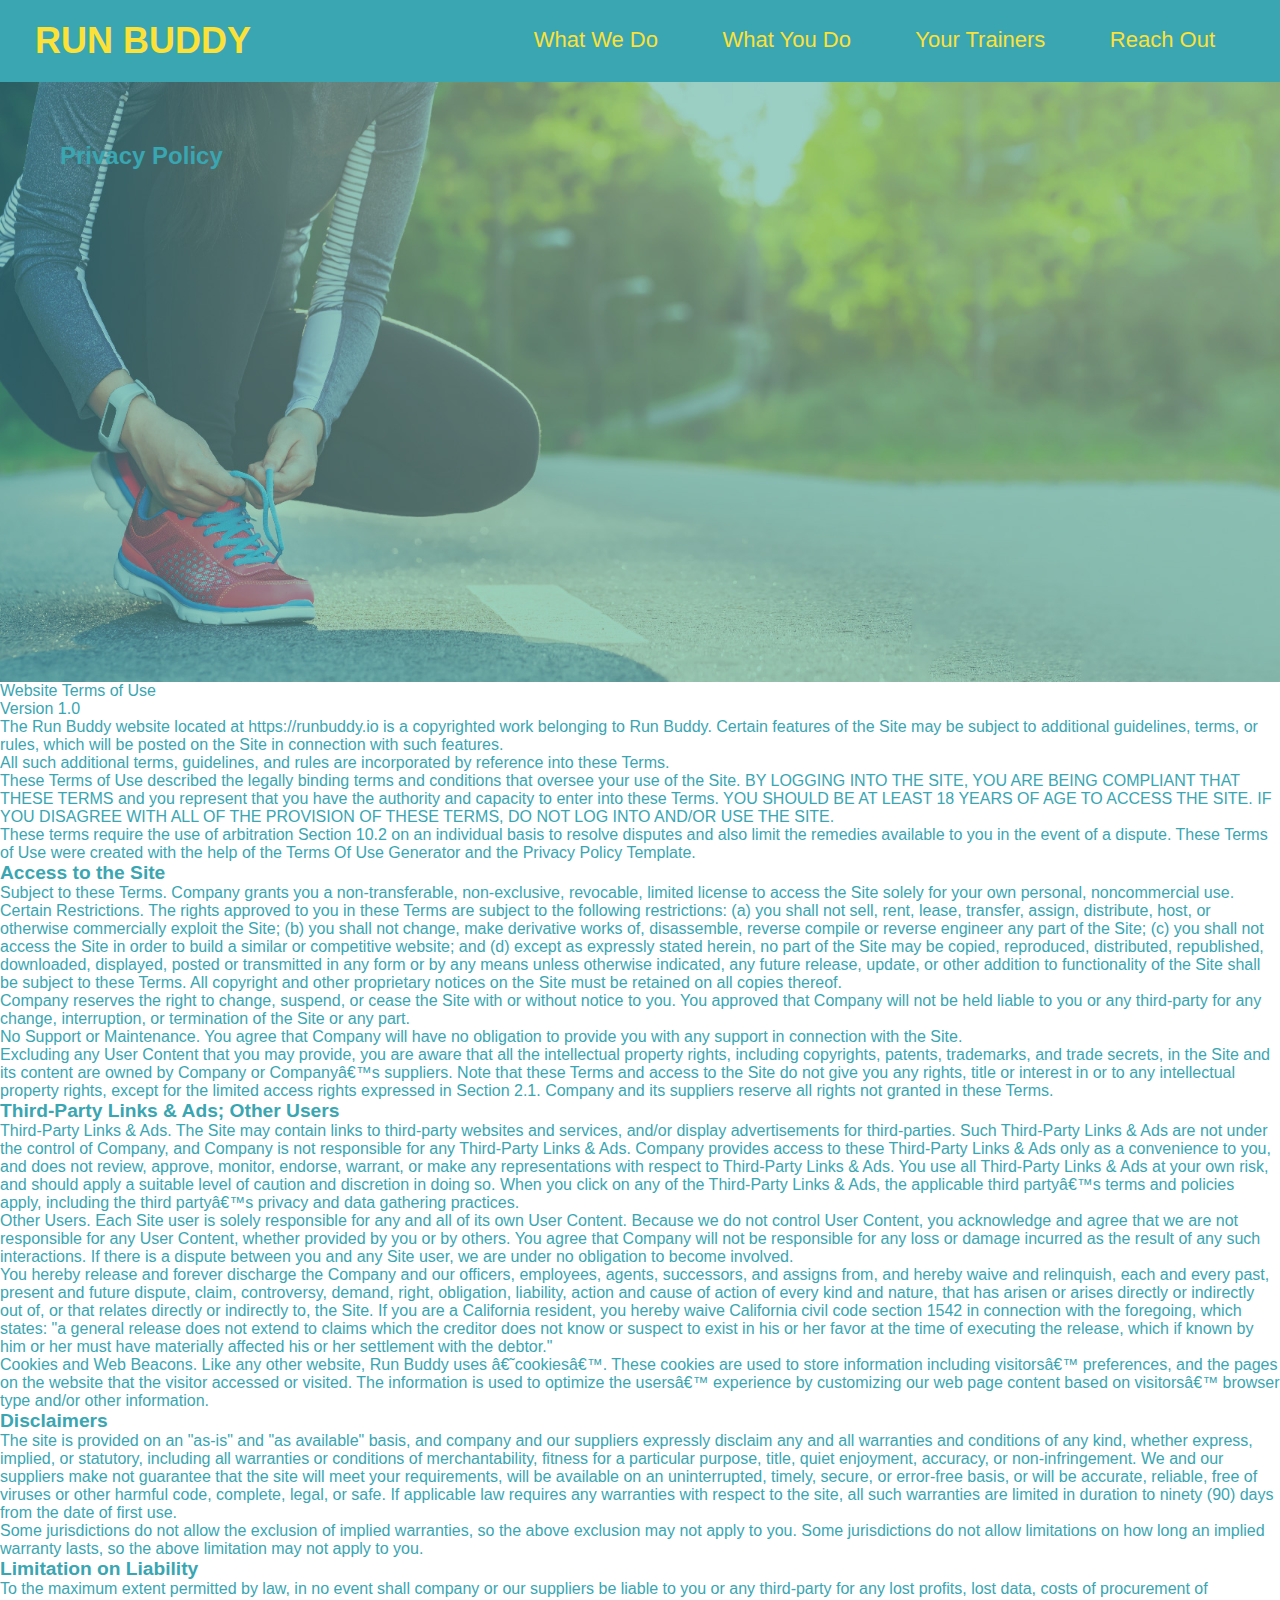
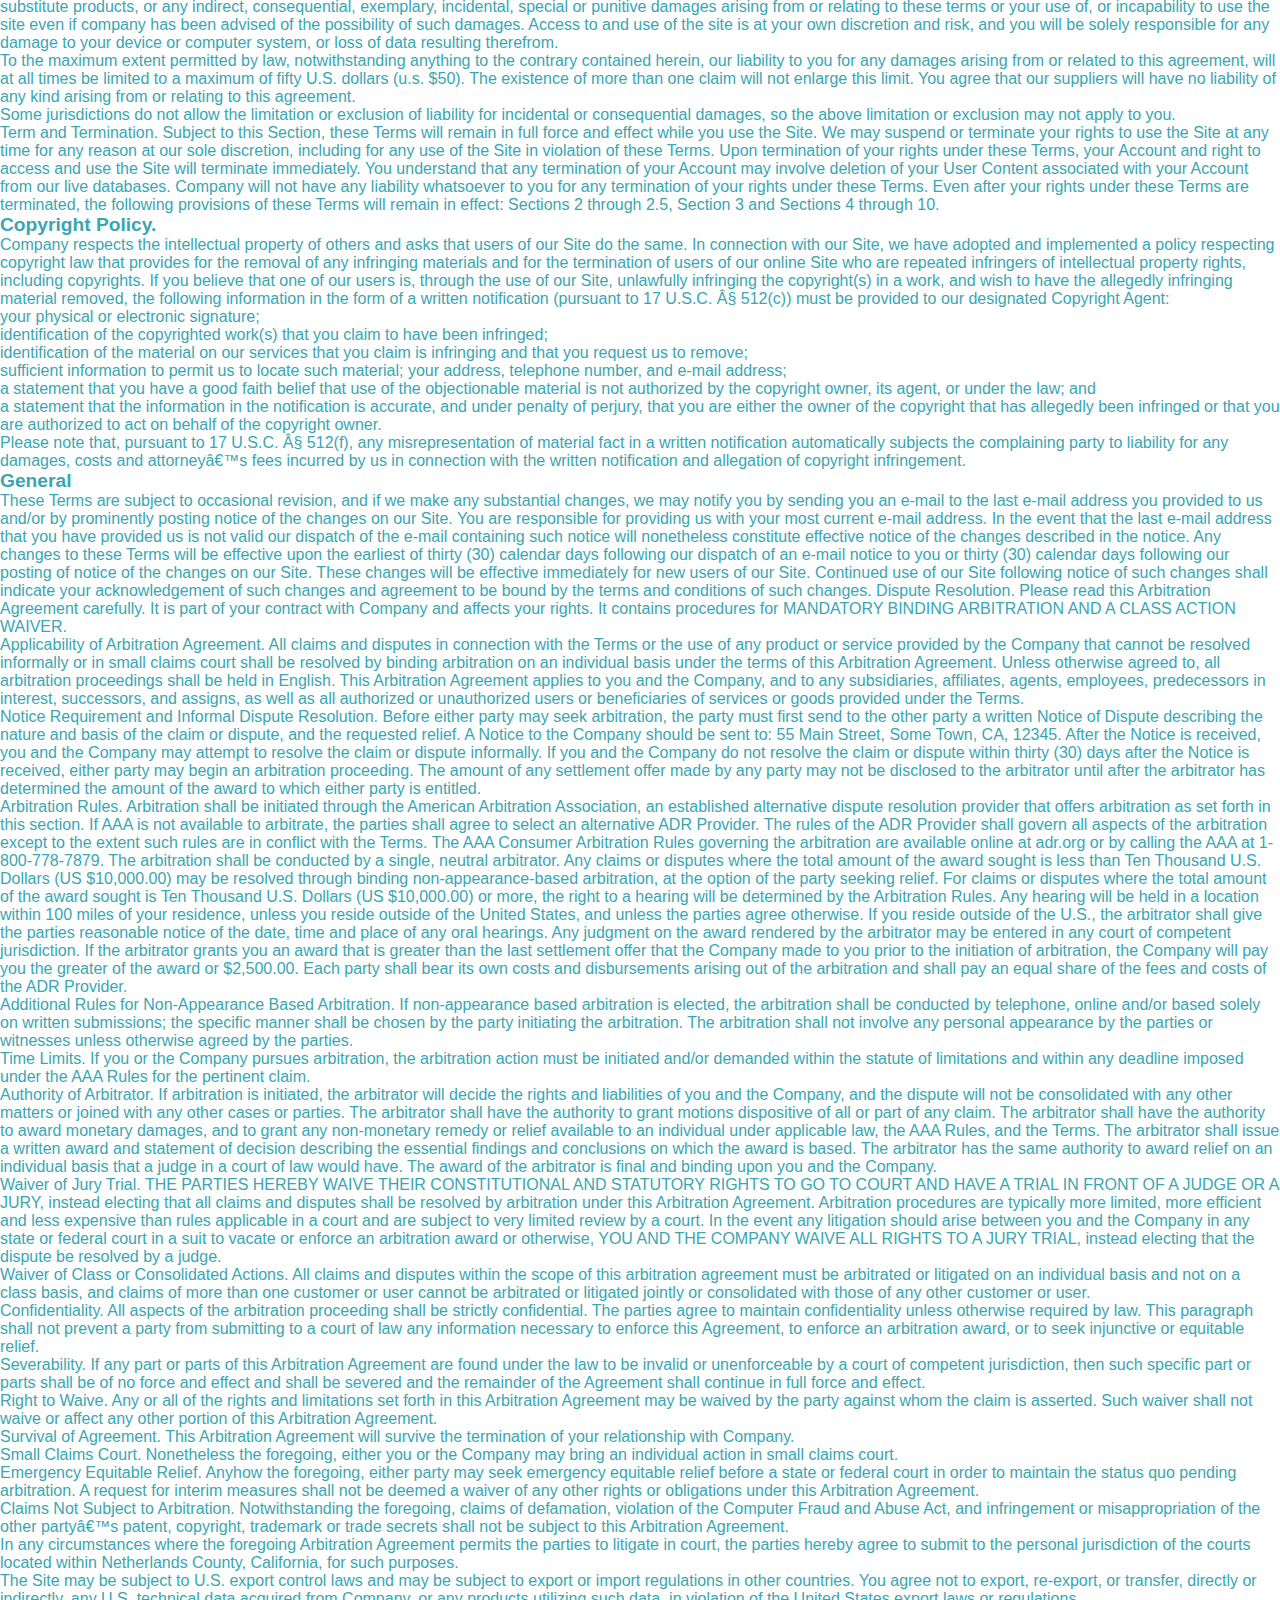
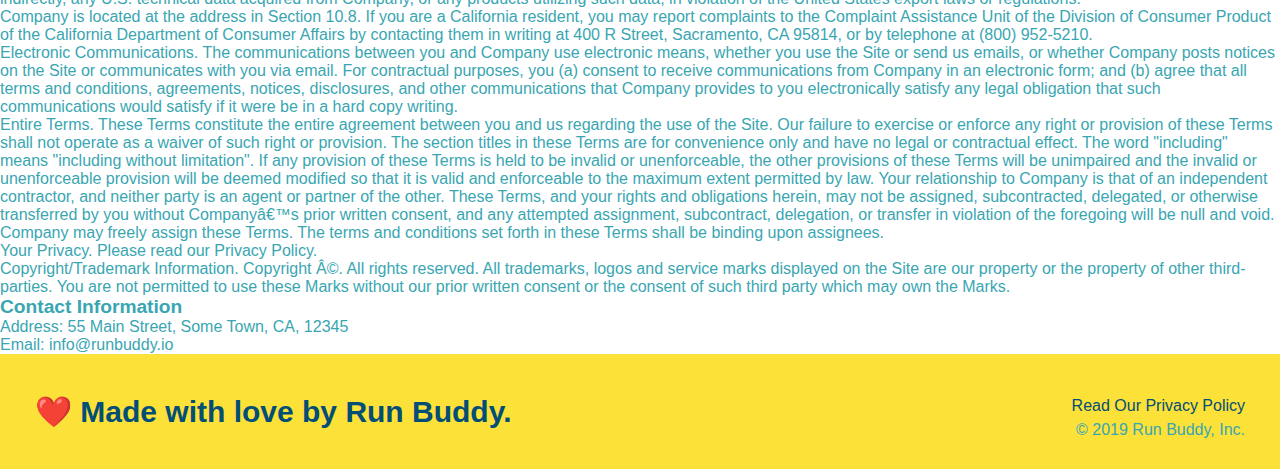
==== privacy-policy.html @ b3c8b3ba "created Privacy Policy page and added secondary styles css" ====
<!DOCTYPE html>
<html lang="en">
    <head>
        <meta charset="UTF-8" />
        <link rel="stylesheet" href="./assets/css/style.css" />
        <title>Privacy Policy - Run Buddy</title>
    </head>

    <body>
        <header>
            <h1>
                <a href="/">RUN BUDDY</a>
            </h1>

            <nav>
                <!-- Unordered list element -->
                <ul>
                    <!-- List item element -->
                    <li>
                        <!-- Anchor element -->
                        <a href="./index.html#what-we-do">What We Do</a>
                    </li>

                    <li>
                        <a href="./index.html#what-you-do">What You Do</a>
                    </li>

                    <li>
                        <a href="./index.html#your-trainers">Your Trainers</a>
                    </li>

                    <li>
                        <a href="./index.html#reach-out">Reach Out</a>
                    </li>
                </ul>
            </nav>
        </header>

        <section class="hero">
            <h2 class="page-title">
                Privacy Policy
            </h2>
        </section>

        <article>
            <p>
                Website Terms of Use
              </p>
        
              <p>
                Version 1.0
              </p>
        
              <p>
                The Run Buddy website located at https://runbuddy.io is a copyrighted work belonging to Run Buddy. Certain
                features of the Site may be subject to additional guidelines, terms, or rules, which will be posted on the Site
                in connection with such features.
              </p>
        
              <p>
                All such additional terms, guidelines, and rules are incorporated by reference into these Terms.
              </p>
        
              <p>
                These Terms of Use described the legally binding terms and conditions that oversee your use of the Site. BY
                LOGGING INTO THE SITE, YOU ARE BEING COMPLIANT THAT THESE TERMS and you represent that you have the authority
                and capacity to enter into these Terms. YOU SHOULD BE AT LEAST 18 YEARS OF AGE TO ACCESS THE SITE. IF YOU
                DISAGREE WITH ALL OF THE PROVISION OF THESE TERMS, DO NOT LOG INTO AND/OR USE THE SITE.
              </p>
        
              <p>
                These terms require the use of arbitration Section 10.2 on an individual basis to resolve disputes and also
                limit the remedies available to you in the event of a dispute. These Terms of Use were created with the help of
                the Terms Of Use Generator and the Privacy Policy Template.
              </p>
        
              <h3>
                Access to the Site
              </h3>
        
              <p>
                Subject to these Terms. Company grants you a non-transferable, non-exclusive, revocable, limited license to
                access the Site solely for your own personal, noncommercial use.
              </p>
        
              <p>
                Certain Restrictions. The rights approved to you in these Terms are subject to the following restrictions: (a)
                you shall not sell, rent, lease, transfer, assign, distribute, host, or otherwise commercially exploit the Site;
                (b) you shall not change, make derivative works of, disassemble, reverse compile or reverse engineer any part of
                the Site; (c) you shall not access the Site in order to build a similar or competitive website; and (d) except
                as expressly stated herein, no part of the Site may be copied, reproduced, distributed, republished, downloaded,
                displayed, posted or transmitted in any form or by any means unless otherwise indicated, any future release,
                update, or other addition to functionality of the Site shall be subject to these Terms. All copyright and other
                proprietary notices on the Site must be retained on all copies thereof.
              </p>
        
              <p>
                Company reserves the right to change, suspend, or cease the Site with or without notice to you. You approved
                that Company will not be held liable to you or any third-party for any change, interruption, or termination of
                the Site or any part.
              </p>
        
              <p>
                No Support or Maintenance. You agree that Company will have no obligation to provide you with any support in
                connection with the Site.
              </p>
        
              <p>
                Excluding any User Content that you may provide, you are aware that all the intellectual property rights,
                including copyrights, patents, trademarks, and trade secrets, in the Site and its content are owned by Company
                or Companyâ€™s suppliers. Note that these Terms and access to the Site do not give you any rights, title or
                interest in or to any intellectual property rights, except for the limited access rights expressed in Section
                2.1. Company and its suppliers reserve all rights not granted in these Terms.
              </p>
        
              <h3>
                Third-Party Links & Ads; Other Users
              </h3>
        
              <p>
                Third-Party Links & Ads. The Site may contain links to third-party websites and services, and/or display
                advertisements for third-parties. Such Third-Party Links & Ads are not under the control of Company, and Company
                is not responsible for any Third-Party Links & Ads. Company provides access to these Third-Party Links & Ads
                only as a convenience to you, and does not review, approve, monitor, endorse, warrant, or make any
                representations with respect to Third-Party Links & Ads. You use all Third-Party Links & Ads at your own risk,
                and should apply a suitable level of caution and discretion in doing so. When you click on any of the
                Third-Party Links & Ads, the applicable third partyâ€™s terms and policies apply, including the third partyâ€™s
                privacy and data gathering practices.
              </p>
        
              <p>
                Other Users. Each Site user is solely responsible for any and all of its own User Content. Because we do not
                control User Content, you acknowledge and agree that we are not responsible for any User Content, whether
                provided by you or by others. You agree that Company will not be responsible for any loss or damage incurred as
                the result of any such interactions. If there is a dispute between you and any Site user, we are under no
                obligation to become involved.
              </p>
        
              <p>
                You hereby release and forever discharge the Company and our officers, employees, agents, successors, and
                assigns from, and hereby waive and relinquish, each and every past, present and future dispute, claim,
                controversy, demand, right, obligation, liability, action and cause of action of every kind and nature, that has
                arisen or arises directly or indirectly out of, or that relates directly or indirectly to, the Site. If you are
                a California resident, you hereby waive California civil code section 1542 in connection with the foregoing,
                which states: "a general release does not extend to claims which the creditor does not know or suspect to exist
                in his or her favor at the time of executing the release, which if known by him or her must have materially
                affected his or her settlement with the debtor."
              </p>
        
              <p>
                Cookies and Web Beacons. Like any other website, Run Buddy uses â€˜cookiesâ€™. These cookies are used to store
                information including visitorsâ€™ preferences, and the pages on the website that the visitor accessed or visited.
                The information is used to optimize the usersâ€™ experience by customizing our web page content based on visitorsâ€™
                browser type and/or other information.
              </p>
        
              <h3>
                Disclaimers
              </h3>
        
              <p>
                The site is provided on an "as-is" and "as available" basis, and company and our suppliers expressly disclaim
                any and all warranties and conditions of any kind, whether express, implied, or statutory, including all
                warranties or conditions of merchantability, fitness for a particular purpose, title, quiet enjoyment, accuracy,
                or non-infringement. We and our suppliers make not guarantee that the site will meet your requirements, will be
                available on an uninterrupted, timely, secure, or error-free basis, or will be accurate, reliable, free of
                viruses or other harmful code, complete, legal, or safe. If applicable law requires any warranties with respect
                to the site, all such warranties are limited in duration to ninety (90) days from the date of first use.
              </p>
        
              <p>
                Some jurisdictions do not allow the exclusion of implied warranties, so the above exclusion may not apply to
                you. Some jurisdictions do not allow limitations on how long an implied warranty lasts, so the above limitation
                may not apply to you.
              </p>
        
              <h3>
                Limitation on Liability
              </h3>
        
              <p>
                To the maximum extent permitted by law, in no event shall company or our suppliers be liable to you or any
                third-party for any lost profits, lost data, costs of procurement of substitute products, or any indirect,
                consequential, exemplary, incidental, special or punitive damages arising from or relating to these terms or
                your use of, or incapability to use the site even if company has been advised of the possibility of such
                damages. Access to and use of the site is at your own discretion and risk, and you will be solely responsible
                for any damage to your device or computer system, or loss of data resulting therefrom.
              </p>
        
              <p>
                To the maximum extent permitted by law, notwithstanding anything to the contrary contained herein, our liability
                to you for any damages arising from or related to this agreement, will at all times be limited to a maximum of
                fifty U.S. dollars (u.s. $50). The existence of more than one claim will not enlarge this limit. You agree that
                our suppliers will have no liability of any kind arising from or relating to this agreement.
              </p>
        
              <p>
                Some jurisdictions do not allow the limitation or exclusion of liability for incidental or consequential
                damages, so the above limitation or exclusion may not apply to you.
              </p>
        
              <p>
                Term and Termination. Subject to this Section, these Terms will remain in full force and effect while you use
                the Site. We may suspend or terminate your rights to use the Site at any time for any reason at our sole
                discretion, including for any use of the Site in violation of these Terms. Upon termination of your rights under
                these Terms, your Account and right to access and use the Site will terminate immediately. You understand that
                any termination of your Account may involve deletion of your User Content associated with your Account from our
                live databases. Company will not have any liability whatsoever to you for any termination of your rights under
                these Terms. Even after your rights under these Terms are terminated, the following provisions of these Terms
                will remain in effect: Sections 2 through 2.5, Section 3 and Sections 4 through 10.
              </p>
        
              <h3>
                Copyright Policy.
              </h3>
        
              <p>
                Company respects the intellectual property of others and asks that users of our Site do the same. In connection
                with our Site, we have adopted and implemented a policy respecting copyright law that provides for the removal
                of any infringing materials and for the termination of users of our online Site who are repeated infringers of
                intellectual property rights, including copyrights. If you believe that one of our users is, through the use of
                our Site, unlawfully infringing the copyright(s) in a work, and wish to have the allegedly infringing material
                removed, the following information in the form of a written notification (pursuant to 17 U.S.C. Â§ 512(c)) must
                be provided to our designated Copyright Agent:
              </p>
        
              <ul>
                <li>
                  your physical or electronic signature;
                </li>
                <li>
                  identification of the copyrighted work(s) that you claim to have been infringed;
                </li>
                <li>
                  identification of the material on our services that you claim is infringing and that you request us to remove;
                </li>
                <li>
                  sufficient information to permit us to locate such material; your address, telephone number, and e-mail
                  address;
                </li>
                <li>
                  a statement that you have a good faith belief that use of the objectionable material is not authorized by the
                  copyright owner, its agent, or under the law; and
                </li>
                <li>
                  a statement that the information in the notification is accurate, and under penalty of perjury, that you are
                  either the owner of the copyright that has allegedly been infringed or that you are authorized to act on
                  behalf of the copyright owner.
                </li>
              </ul>
        
              <p>
                Please note that, pursuant to 17 U.S.C. Â§ 512(f), any misrepresentation of material fact in a written
                notification automatically subjects the complaining party to liability for any damages, costs and attorneyâ€™s
                fees incurred by us in connection with the written notification and allegation of copyright infringement.
              </p>
        
              <h3>
                General
              </h3>
        
              <p>
                These Terms are subject to occasional revision, and if we make any substantial changes, we may notify you by
                sending you an e-mail to the last e-mail address you provided to us and/or by prominently posting notice of the
                changes on our Site. You are responsible for providing us with your most current e-mail address. In the event
                that the last e-mail address that you have provided us is not valid our dispatch of the e-mail containing such
                notice will nonetheless constitute effective notice of the changes described in the notice. Any changes to these
                Terms will be effective upon the earliest of thirty (30) calendar days following our dispatch of an e-mail
                notice to you or thirty (30) calendar days following our posting of notice of the changes on our Site. These
                changes will be effective immediately for new users of our Site. Continued use of our Site following notice of
                such changes shall indicate your acknowledgement of such changes and agreement to be bound by the terms and
                conditions of such changes. Dispute Resolution. Please read this Arbitration Agreement carefully. It is part of
                your contract with Company and affects your rights. It contains procedures for MANDATORY BINDING ARBITRATION AND
                A CLASS ACTION WAIVER.
              </p>
        
              <p>
                Applicability of Arbitration Agreement. All claims and disputes in connection with the Terms or the use of any
                product or service provided by the Company that cannot be resolved informally or in small claims court shall be
                resolved by binding arbitration on an individual basis under the terms of this Arbitration Agreement. Unless
                otherwise agreed to, all arbitration proceedings shall be held in English. This Arbitration Agreement applies to
                you and the Company, and to any subsidiaries, affiliates, agents, employees, predecessors in interest,
                successors, and assigns, as well as all authorized or unauthorized users or beneficiaries of services or goods
                provided under the Terms.
              </p>
        
              <p>
                Notice Requirement and Informal Dispute Resolution. Before either party may seek arbitration, the party must
                first send to the other party a written Notice of Dispute describing the nature and basis of the claim or
                dispute, and the requested relief. A Notice to the Company should be sent to: 55 Main Street, Some Town, CA,
                12345. After the Notice is received, you and the Company may attempt to resolve the claim or dispute informally.
                If you and the Company do not resolve the claim or dispute within thirty (30) days after the Notice is received,
                either party may begin an arbitration proceeding. The amount of any settlement offer made by any party may not
                be disclosed to the arbitrator until after the arbitrator has determined the amount of the award to which either
                party is entitled.
              </p>
        
              <p>
                Arbitration Rules. Arbitration shall be initiated through the American Arbitration Association, an established
                alternative dispute resolution provider that offers arbitration as set forth in this section. If AAA is not
                available to arbitrate, the parties shall agree to select an alternative ADR Provider. The rules of the ADR
                Provider shall govern all aspects of the arbitration except to the extent such rules are in conflict with the
                Terms. The AAA Consumer Arbitration Rules governing the arbitration are available online at adr.org or by
                calling the AAA at 1-800-778-7879. The arbitration shall be conducted by a single, neutral arbitrator. Any
                claims or disputes where the total amount of the award sought is less than Ten Thousand U.S. Dollars (US
                $10,000.00) may be resolved through binding non-appearance-based arbitration, at the option of the party seeking
                relief. For claims or disputes where the total amount of the award sought is Ten Thousand U.S. Dollars (US
                $10,000.00) or more, the right to a hearing will be determined by the Arbitration Rules. Any hearing will be
                held in a location within 100 miles of your residence, unless you reside outside of the United States, and
                unless the parties agree otherwise. If you reside outside of the U.S., the arbitrator shall give the parties
                reasonable notice of the date, time and place of any oral hearings. Any judgment on the award rendered by the
                arbitrator may be entered in any court of competent jurisdiction. If the arbitrator grants you an award that is
                greater than the last settlement offer that the Company made to you prior to the initiation of arbitration, the
                Company will pay you the greater of the award or $2,500.00. Each party shall bear its own costs and
                disbursements arising out of the arbitration and shall pay an equal share of the fees and costs of the ADR
                Provider.
              </p>
        
              <p>
                Additional Rules for Non-Appearance Based Arbitration. If non-appearance based arbitration is elected, the
                arbitration shall be conducted by telephone, online and/or based solely on written submissions; the specific
                manner shall be chosen by the party initiating the arbitration. The arbitration shall not involve any personal
                appearance by the parties or witnesses unless otherwise agreed by the parties.
              </p>
        
              <p>
                Time Limits. If you or the Company pursues arbitration, the arbitration action must be initiated and/or demanded
                within the statute of limitations and within any deadline imposed under the AAA Rules for the pertinent claim.
              </p>
        
              <p>
                Authority of Arbitrator. If arbitration is initiated, the arbitrator will decide the rights and liabilities of
                you and the Company, and the dispute will not be consolidated with any other matters or joined with any other
                cases or parties. The arbitrator shall have the authority to grant motions dispositive of all or part of any
                claim. The arbitrator shall have the authority to award monetary damages, and to grant any non-monetary remedy
                or relief available to an individual under applicable law, the AAA Rules, and the Terms. The arbitrator shall
                issue a written award and statement of decision describing the essential findings and conclusions on which the
                award is based. The arbitrator has the same authority to award relief on an individual basis that a judge in a
                court of law would have. The award of the arbitrator is final and binding upon you and the Company.
              </p>
        
              <p>
                Waiver of Jury Trial. THE PARTIES HEREBY WAIVE THEIR CONSTITUTIONAL AND STATUTORY RIGHTS TO GO TO COURT AND HAVE
                A TRIAL IN FRONT OF A JUDGE OR A JURY, instead electing that all claims and disputes shall be resolved by
                arbitration under this Arbitration Agreement. Arbitration procedures are typically more limited, more efficient
                and less expensive than rules applicable in a court and are subject to very limited review by a court. In the
                event any litigation should arise between you and the Company in any state or federal court in a suit to vacate
                or enforce an arbitration award or otherwise, YOU AND THE COMPANY WAIVE ALL RIGHTS TO A JURY TRIAL, instead
                electing that the dispute be resolved by a judge.
              </p>
        
              <p>
                Waiver of Class or Consolidated Actions. All claims and disputes within the scope of this arbitration agreement
                must be arbitrated or litigated on an individual basis and not on a class basis, and claims of more than one
                customer or user cannot be arbitrated or litigated jointly or consolidated with those of any other customer or
                user.
              </p>
        
              <p>
                Confidentiality. All aspects of the arbitration proceeding shall be strictly confidential. The parties agree to
                maintain confidentiality unless otherwise required by law. This paragraph shall not prevent a party from
                submitting to a court of law any information necessary to enforce this Agreement, to enforce an arbitration
                award, or to seek injunctive or equitable relief.
              </p>
        
              <p>
                Severability. If any part or parts of this Arbitration Agreement are found under the law to be invalid or
                unenforceable by a court of competent jurisdiction, then such specific part or parts shall be of no force and
                effect and shall be severed and the remainder of the Agreement shall continue in full force and effect.
              </p>
        
              <p>
                Right to Waive. Any or all of the rights and limitations set forth in this Arbitration Agreement may be waived
                by the party against whom the claim is asserted. Such waiver shall not waive or affect any other portion of this
                Arbitration Agreement.
              </p>
        
              <p>
                Survival of Agreement. This Arbitration Agreement will survive the termination of your relationship with
                Company.
              </p>
        
              <p>
                Small Claims Court. Nonetheless the foregoing, either you or the Company may bring an individual action in small
                claims court.
              </p>
        
              <p>
                Emergency Equitable Relief. Anyhow the foregoing, either party may seek emergency equitable relief before a
                state or federal court in order to maintain the status quo pending arbitration. A request for interim measures
                shall not be deemed a waiver of any other rights or obligations under this Arbitration Agreement.
              </p>
        
              <p>
                Claims Not Subject to Arbitration. Notwithstanding the foregoing, claims of defamation, violation of the
                Computer Fraud and Abuse Act, and infringement or misappropriation of the other partyâ€™s patent, copyright,
                trademark or trade secrets shall not be subject to this Arbitration Agreement.
              </p>
        
              <p>
                In any circumstances where the foregoing Arbitration Agreement permits the parties to litigate in court, the
                parties hereby agree to submit to the personal jurisdiction of the courts located within Netherlands County,
                California, for such purposes.
              </p>
        
              <p>
                The Site may be subject to U.S. export control laws and may be subject to export or import regulations in other
                countries. You agree not to export, re-export, or transfer, directly or indirectly, any U.S. technical data
                acquired from Company, or any products utilizing such data, in violation of the United States export laws or
                regulations.
              </p>
        
              <p>
                Company is located at the address in Section 10.8. If you are a California resident, you may report complaints
                to the Complaint Assistance Unit of the Division of Consumer Product of the California Department of Consumer
                Affairs by contacting them in writing at 400 R Street, Sacramento, CA 95814, or by telephone at (800) 952-5210.
              </p>
        
              <p>
                Electronic Communications. The communications between you and Company use electronic means, whether you use the
                Site or send us emails, or whether Company posts notices on the Site or communicates with you via email. For
                contractual purposes, you (a) consent to receive communications from Company in an electronic form; and (b)
                agree that all terms and conditions, agreements, notices, disclosures, and other communications that Company
                provides to you electronically satisfy any legal obligation that such communications would satisfy if it were be
                in a hard copy writing.
              </p>
        
              <p>
                Entire Terms. These Terms constitute the entire agreement between you and us regarding the use of the Site. Our
                failure to exercise or enforce any right or provision of these Terms shall not operate as a waiver of such right
                or provision. The section titles in these Terms are for convenience only and have no legal or contractual
                effect. The word "including" means "including without limitation". If any provision of these Terms is held to be
                invalid or unenforceable, the other provisions of these Terms will be unimpaired and the invalid or
                unenforceable provision will be deemed modified so that it is valid and enforceable to the maximum extent
                permitted by law. Your relationship to Company is that of an independent contractor, and neither party is an
                agent or partner of the other. These Terms, and your rights and obligations herein, may not be assigned,
                subcontracted, delegated, or otherwise transferred by you without Companyâ€™s prior written consent, and any
                attempted assignment, subcontract, delegation, or transfer in violation of the foregoing will be null and void.
                Company may freely assign these Terms. The terms and conditions set forth in these Terms shall be binding upon
                assignees.
              </p>
        
              <p>
                Your Privacy. Please read our Privacy Policy.
              </p>
        
              <p>
                Copyright/Trademark Information. Copyright Â©. All rights reserved. All trademarks, logos and service marks
                displayed on the Site are our property or the property of other third-parties. You are not permitted to use
                these Marks without our prior written consent or the consent of such third party which may own the Marks.
              </p>
        
              <h3>
                Contact Information
              </h3>
        
              <p>
                Address: 55 Main Street, Some Town, CA, 12345
              </p>
        
              <p>
                Email: info@runbuddy.io
              </p>
        </article>

        <!-- footer -->
        <footer>
            <h2>

                    ❤️ Made with love by Run Buddy.
            </h2>
        
            <div>
                <a>Read Our Privacy Policy</a><br />
                &copy; 2019 Run Buddy, Inc.
            </div>
        </footer>
    </body>
</html>
---- assets/css/style.css ----
* {
    margin: 0;
    padding: 0;
    box-sizing: border-box;
}


body {
    /* more on this crazy alphanumerical value in a minute */
    color: #39a6b2;

    font-family: Helvetica, Arial, sans-serif;
    
}

/* Apply styles to the header */
header {

    padding: 20px 35px;

    background-color: #39a6b2;

}

header h1 {

    font-weight: bold;
    font-size: 36px;
    color: #fce138;
    margin: 0;
    display: inline;

}

header a {
    text-decoration: none;
    color: #fce138;
}

header nav {
    float: right;
    margin: 7px 0;
}

header nav ul li {
    display: inline;
}

header nav ul li a {
    margin: 0 30px;
    font-weight: lighter;
    font-size: 22px;
}

/* apply styles to the footer */
footer {
    background: #fce138;
    width: 100%;
    padding: 40px 35px;
}

footer h2 {
    display: inline;
    color: #024e76;
    font-size: 30px;
    margin: 0;
}

footer div {
float: right;
line-height: 1.5;
text-align: right;
}

footer a {
    color: #024e76;
}

/* section style start */
section {
    padding: 60px;
}

/* hero style start */

/* homepage hero */
.hero {
    background-image: url("../images/hero-bg.jpg");
    height: 600px;
    background-size: cover;
    background-position: center;
    position: relative;
}

.hero-form {
    border: 3px solid #024e76;
    background-color: #fce138;
    padding: 20px;
    width: 500px;
    color: #024e76;
    position: absolute;
    bottom: 120px;
    right: 140px;
}

h3 {
    font-size: larger;
    margin: 0;
}

.hero-form p {
    margin: 5px 0 15px 0;
}

.form-input {
    border: 1px solid #024e76;
    display: block;
    padding: 7px 15px;
    font-size: 16px;
    color: #024e76;
    width: 100%;
    margin-bottom: 15px;
}

.hero-form label {
    margin: 0 5px;
}

.hero-form button {
    color: #fce138;
    background-color: #024e76;
    border: none;
    padding: 10px 20px;
    font-size: 16px;
}
/* Hero style end */

/* section styling */

.intro {
    text-align: center;
}

.intro p {
    margin: 0 auto;
    line-height: 1.7;
    color: #39a6b2;
    width: 80%;
    font-size: 20px;
}

.steps {
    text-align: center;
    background: #fce138;
}

.section-title {
    font-size: 55px;
    color: #024e76;
    margin-bottom: 35px;
    padding: 0 100px 20px 100px;
    display: inline-block;
    border-bottom: 3px solid;
}

.primary-border {
    border-color: #fce138;
}

.secondary-border {
    border-color: #39a6b2;
}

.steps div {
    margin-bottom: 80px;
}

.steps img {
    width: 15%;
    margin: 10px 0;
}

.steps h3 {
    color: #024e76;
    font-size: 46px;
    margin-top: 10px;
}

.steps p {
    color: #39a6b2;
    font-size: 23px;
}

.steps span {
    font-size: 38px;
}

/* styling the Trainers section */

.trainers {
    text-align: center;
}

.trainer {
    width: 900px;
    margin: 0 auto 30px auto;
    background: #024e76;
    color: #fce138;
    overflow: auto;
}

.trainer img {
    width: 35%;
    float: left;
}

.trainer-bio {
    padding: 35px;
    float: left;
    width: 65%;
}

.text-left {
    text-align: left;
}

.text-right {
    text-align: right;
}

.trainer-bio h3 {
    font-size: 32px;
    margin-bottom: 8px;
}

.trainer-bio h4 {
    font-weight: lighter;
    font-size: 26px;
    margin-bottom: 25px;
}

.trainer-bio p {
    font-size: 17px;
    line-height: 1.3;
}

.contact {
    text-align: center;
    background: #024e76;
    overflow: auto;
}

.contact h2 {
    color: #fce138;
}

.contact-info iframe {
    width: 400px;
    height: 400px;
}

.contact-info div {
    width: 410px;
    display: inline-block;
    vertical-align: top;
    text-align: left;
    margin: 30px 0 0 60px;
    color: white;
}

.contact-info h3 {
    color: #fce138;
    font-size: 32px;
}

.contact-info p, .contact-info address {
    margin: 20px 0;
    line-height: 1.5;
    font-size: 20px;
    font-style: normal;
}

.contact-info a {
    color: #fce138;
}
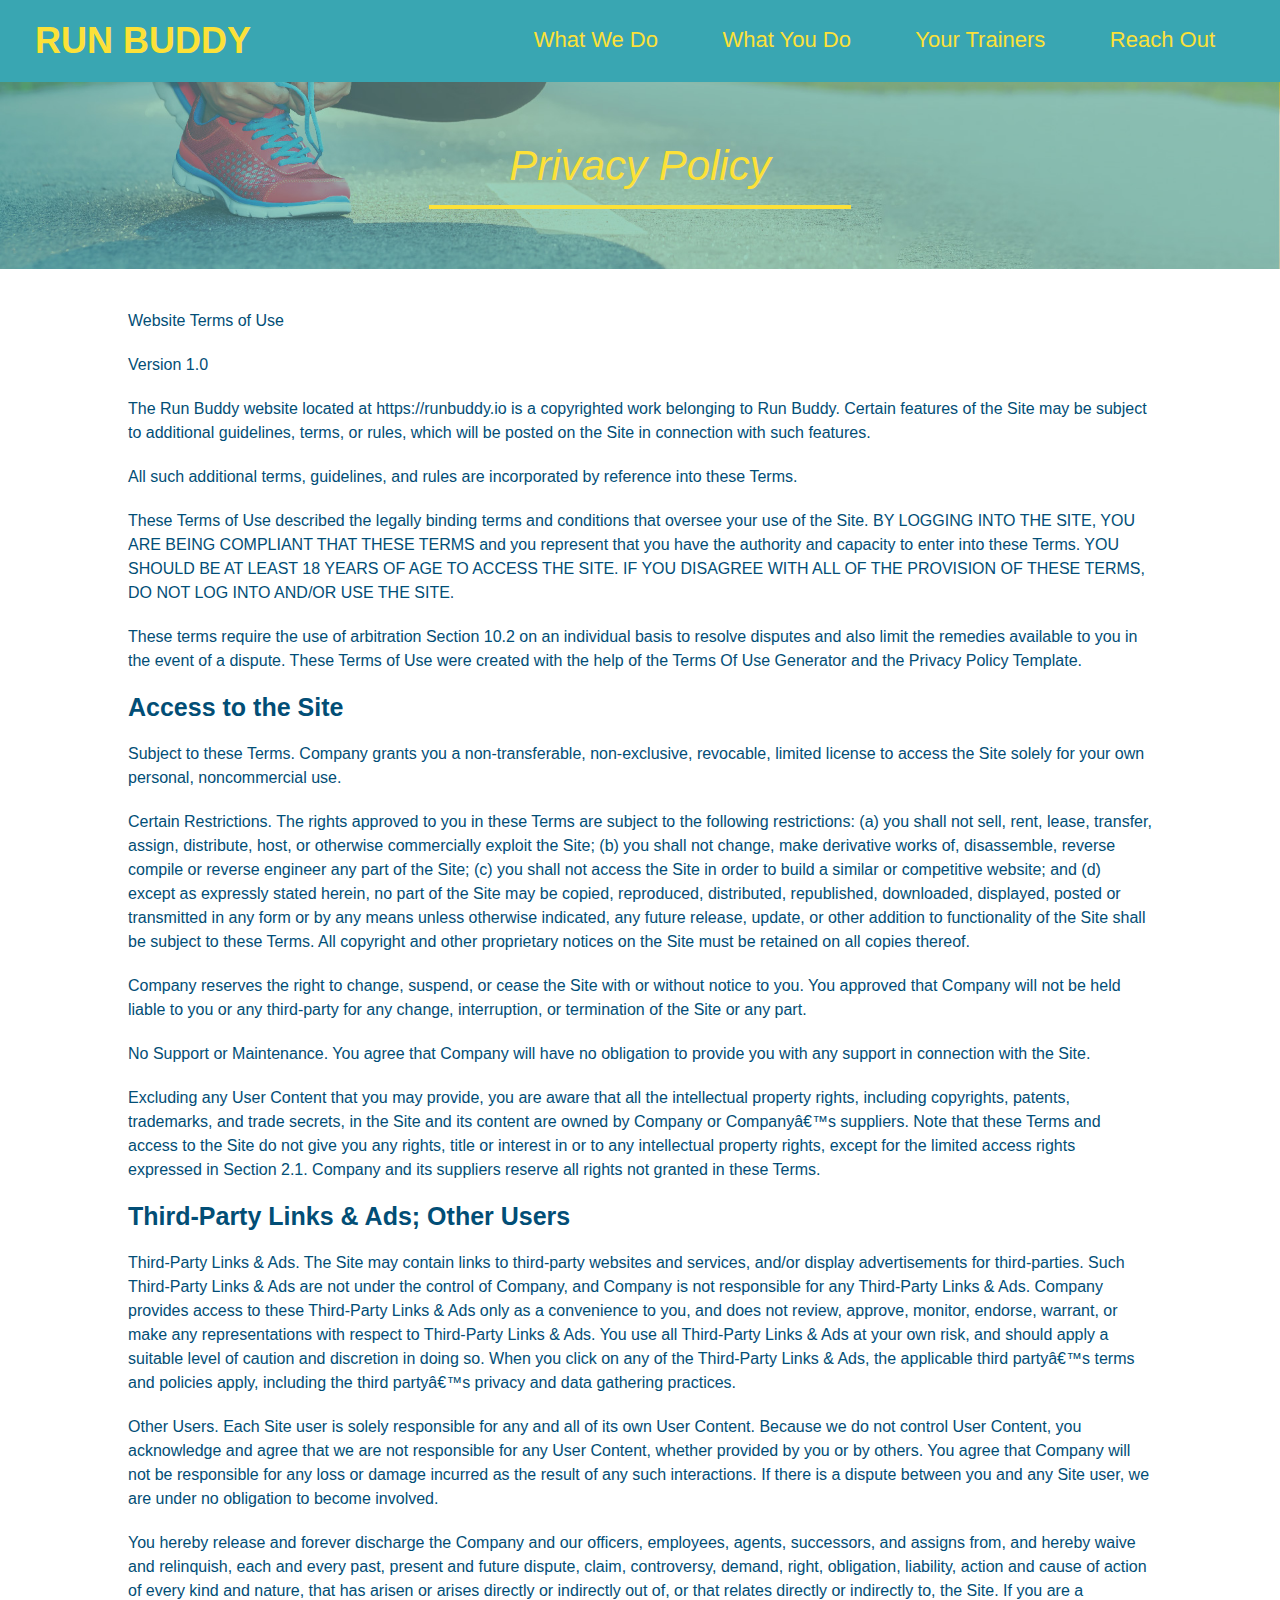
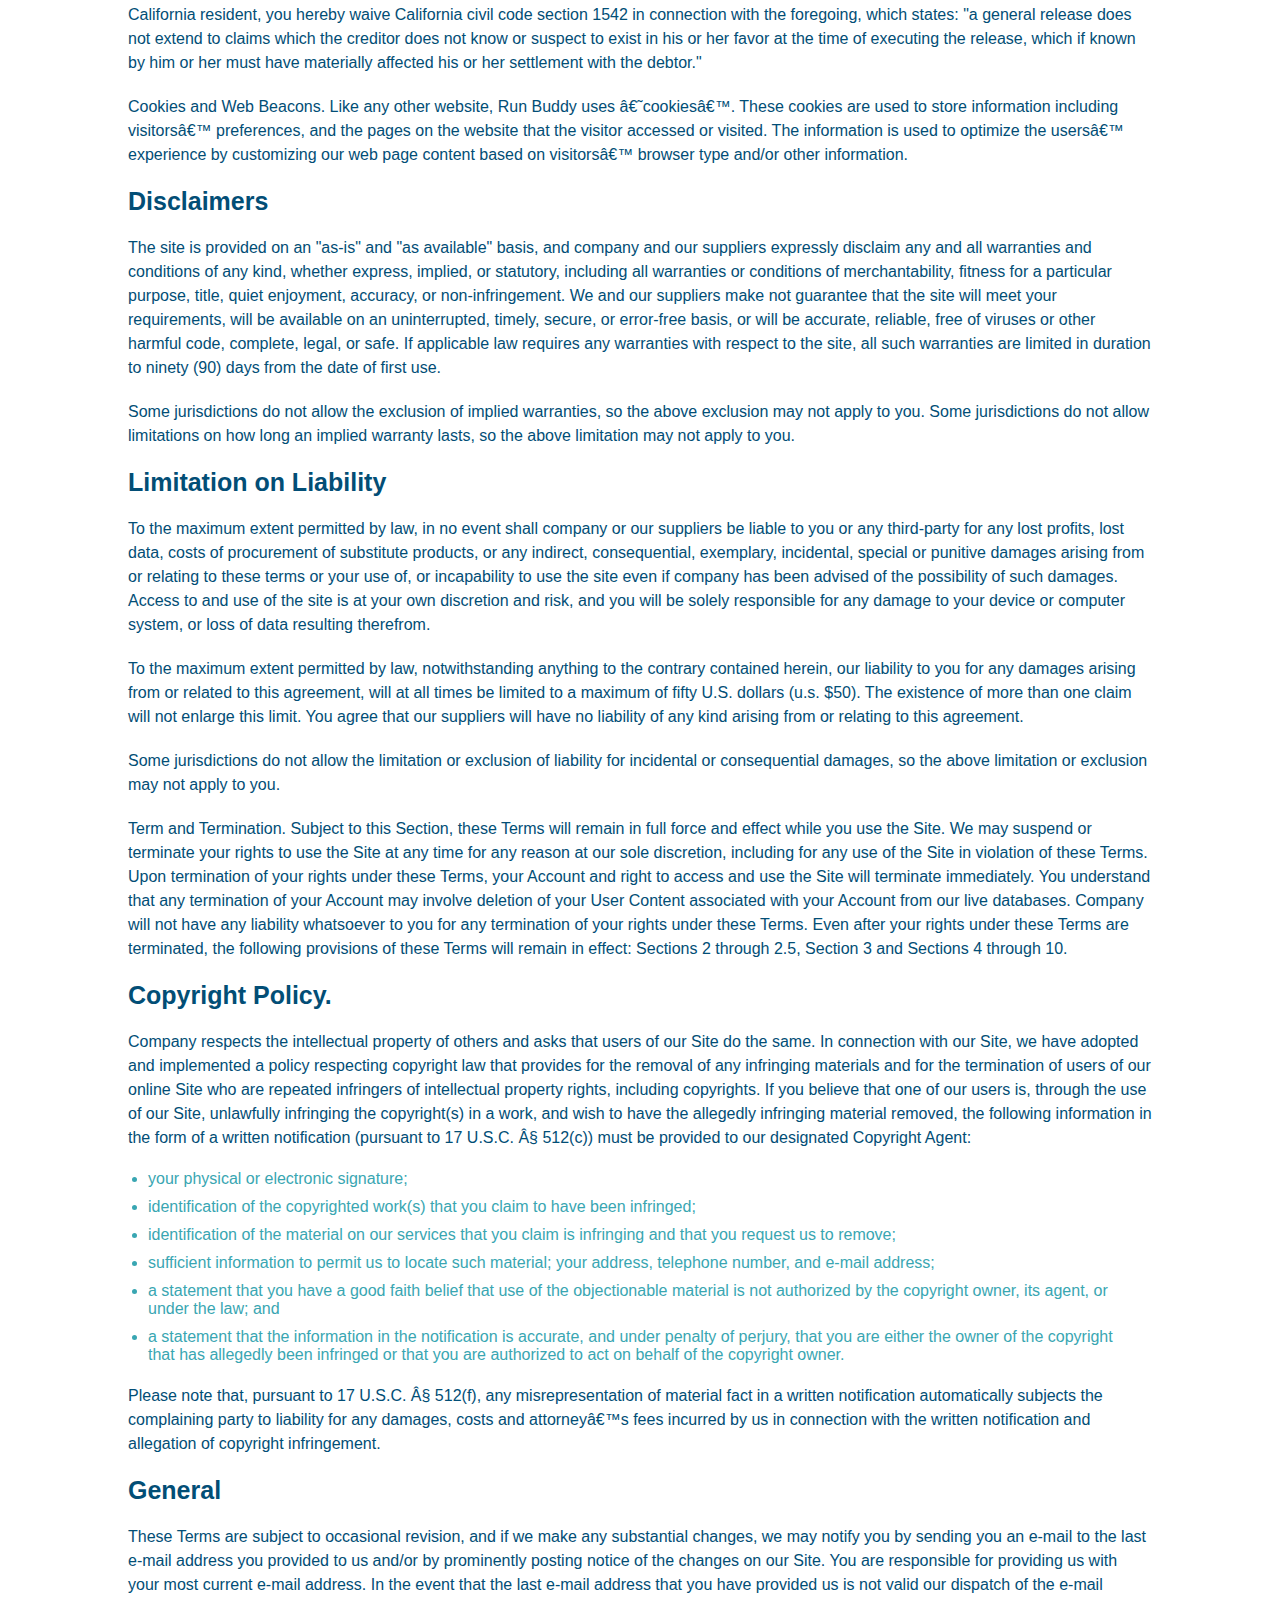
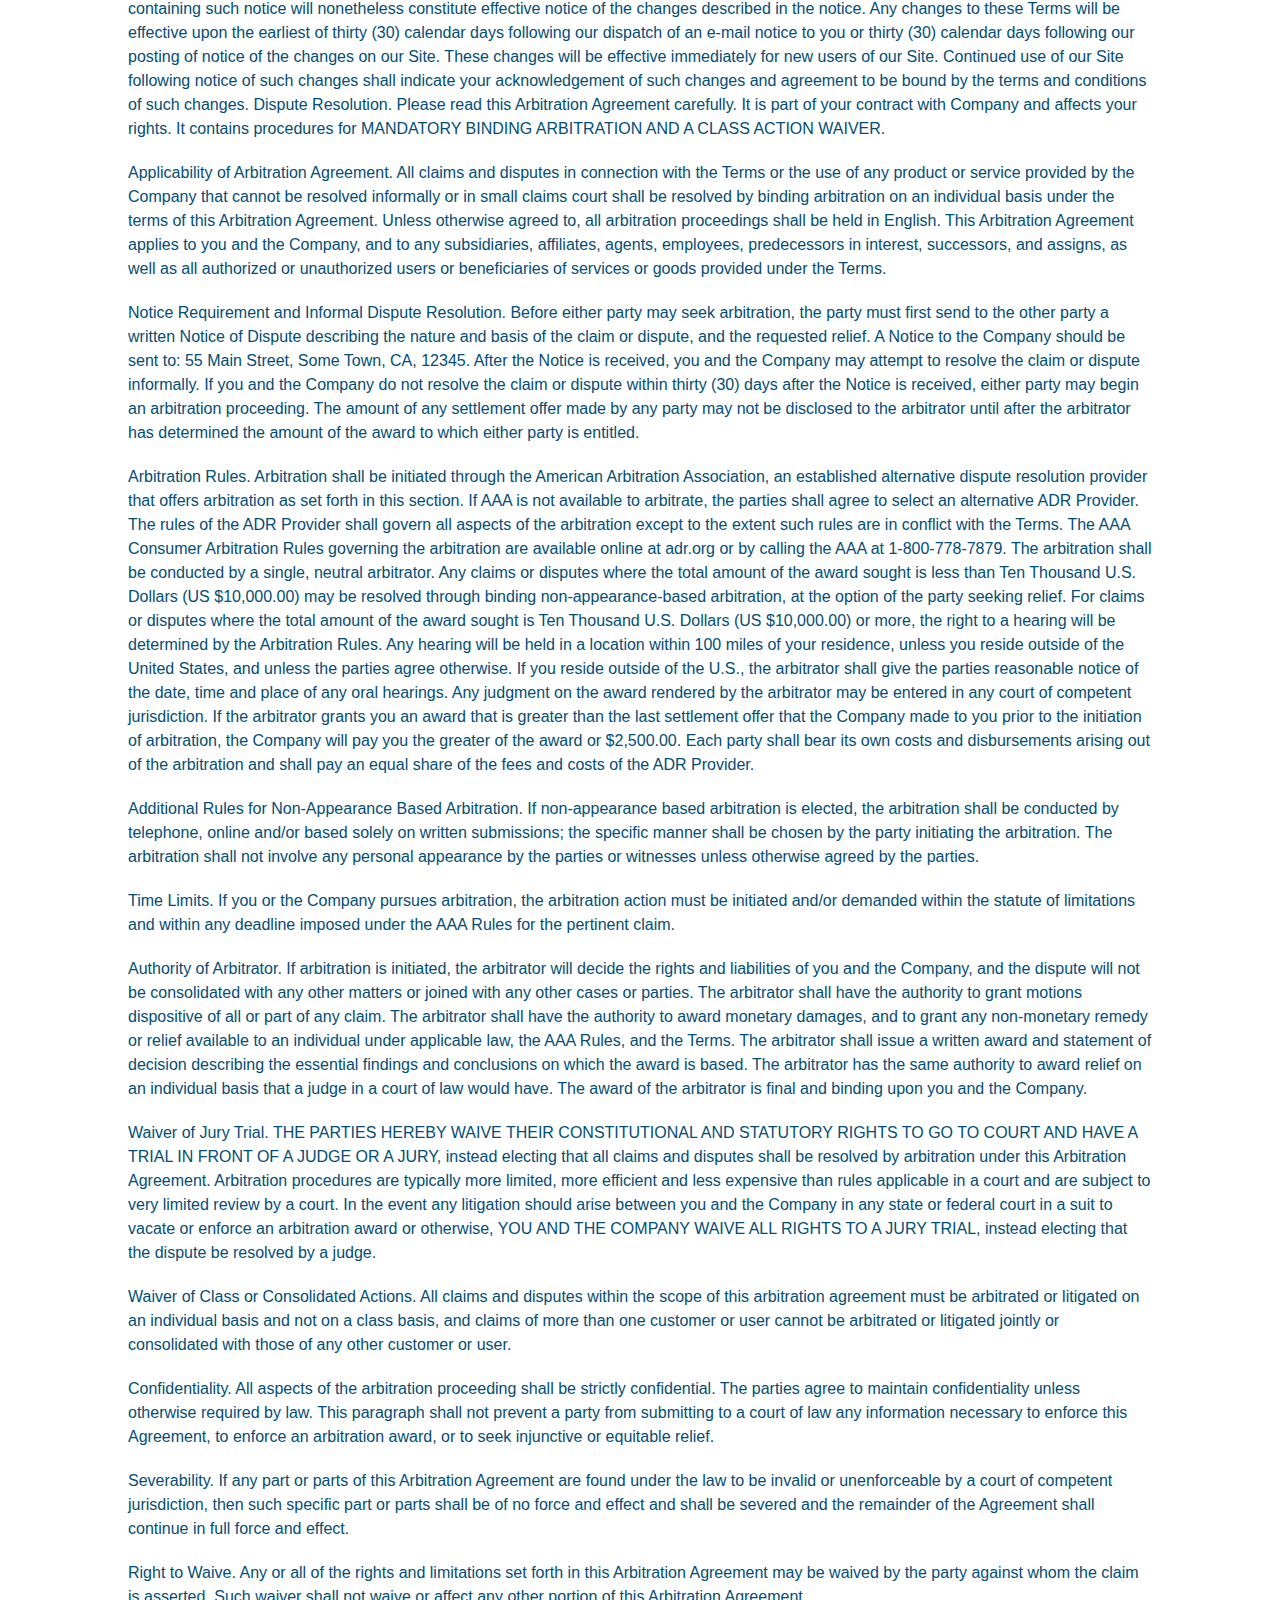
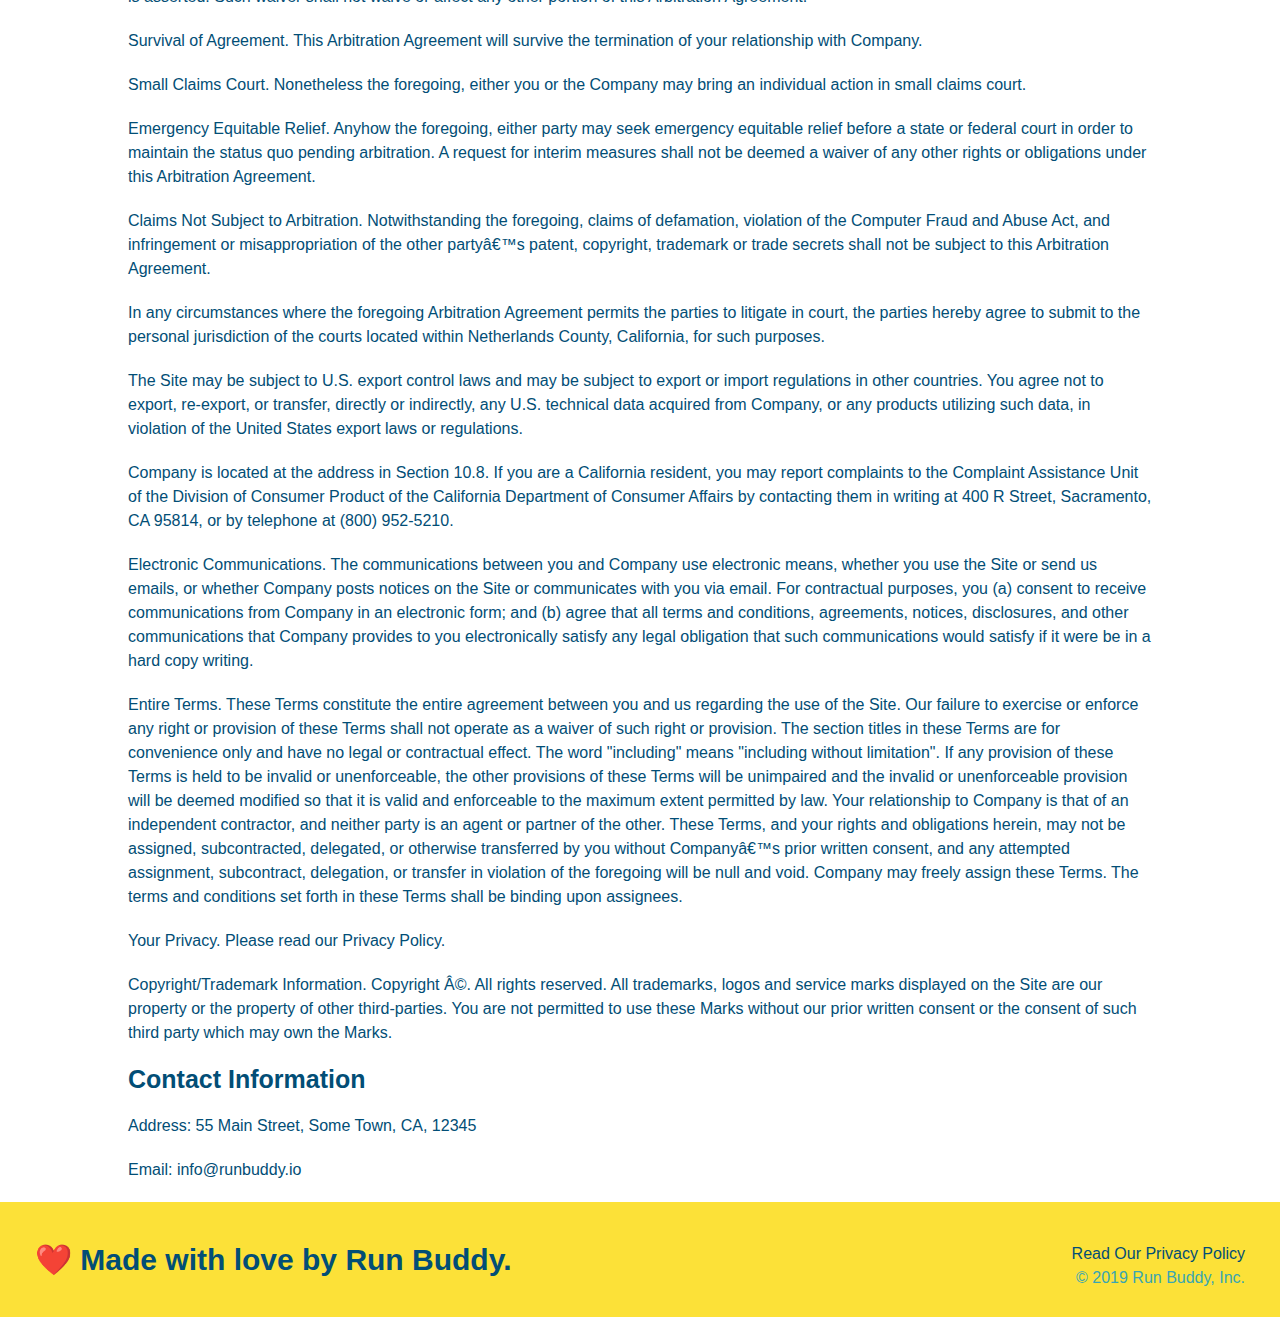
==== commit ed43173f: "privacy policy" ====
--- a/privacy-policy.html
+++ b/privacy-policy.html
@@ -3,6 +3,7 @@
     <head>
         <meta charset="UTF-8" />
         <link rel="stylesheet" href="./assets/css/style.css" />
+        <link rel="stylesheet" href="./assets/css/secondary-styles.css" />
         <title>Privacy Policy - Run Buddy</title>
     </head>
 
@@ -42,7 +43,7 @@
             </h2>
         </section>
 
-        <article>
+        <article class="secondary-content">
             <p>
                 Website Terms of Use
               </p>
--- a/assets/css/secondary-styles.css
+++ b/assets/css/secondary-styles.css
@@ -0,0 +1,42 @@
+.hero {
+    background-position: bottom;
+    height: auto;
+    text-align: center;
+    margin-bottom: 40px;
+}
+
+.page-title {
+    color: #fce138;
+    border-bottom: 4px solid #fce138;
+    padding: 0 80px 15px 80px;
+    display: inline-block;
+    font-weight: normal;
+    font-size: 42px;
+    font-style: italic;
+}
+
+.secondary-content {
+    width: 80%;
+    margin: 0 auto 0 auto;
+    color: #024e76;
+}
+
+.secondary-content h3 {
+    font-size: 25px;
+    margin: 20px 0 20px 0;
+}
+
+.secondary-content p {
+    font-size: 16px;
+    line-height: 1.5;
+    margin: 20px 0 20px 0;
+}
+
+.secondary-content ul {
+    margin: 15px 20px 15px 20px;
+}
+
+.secondary-content li {
+    color: #39a6b2;
+    margin: 10px 0 10px 0;
+}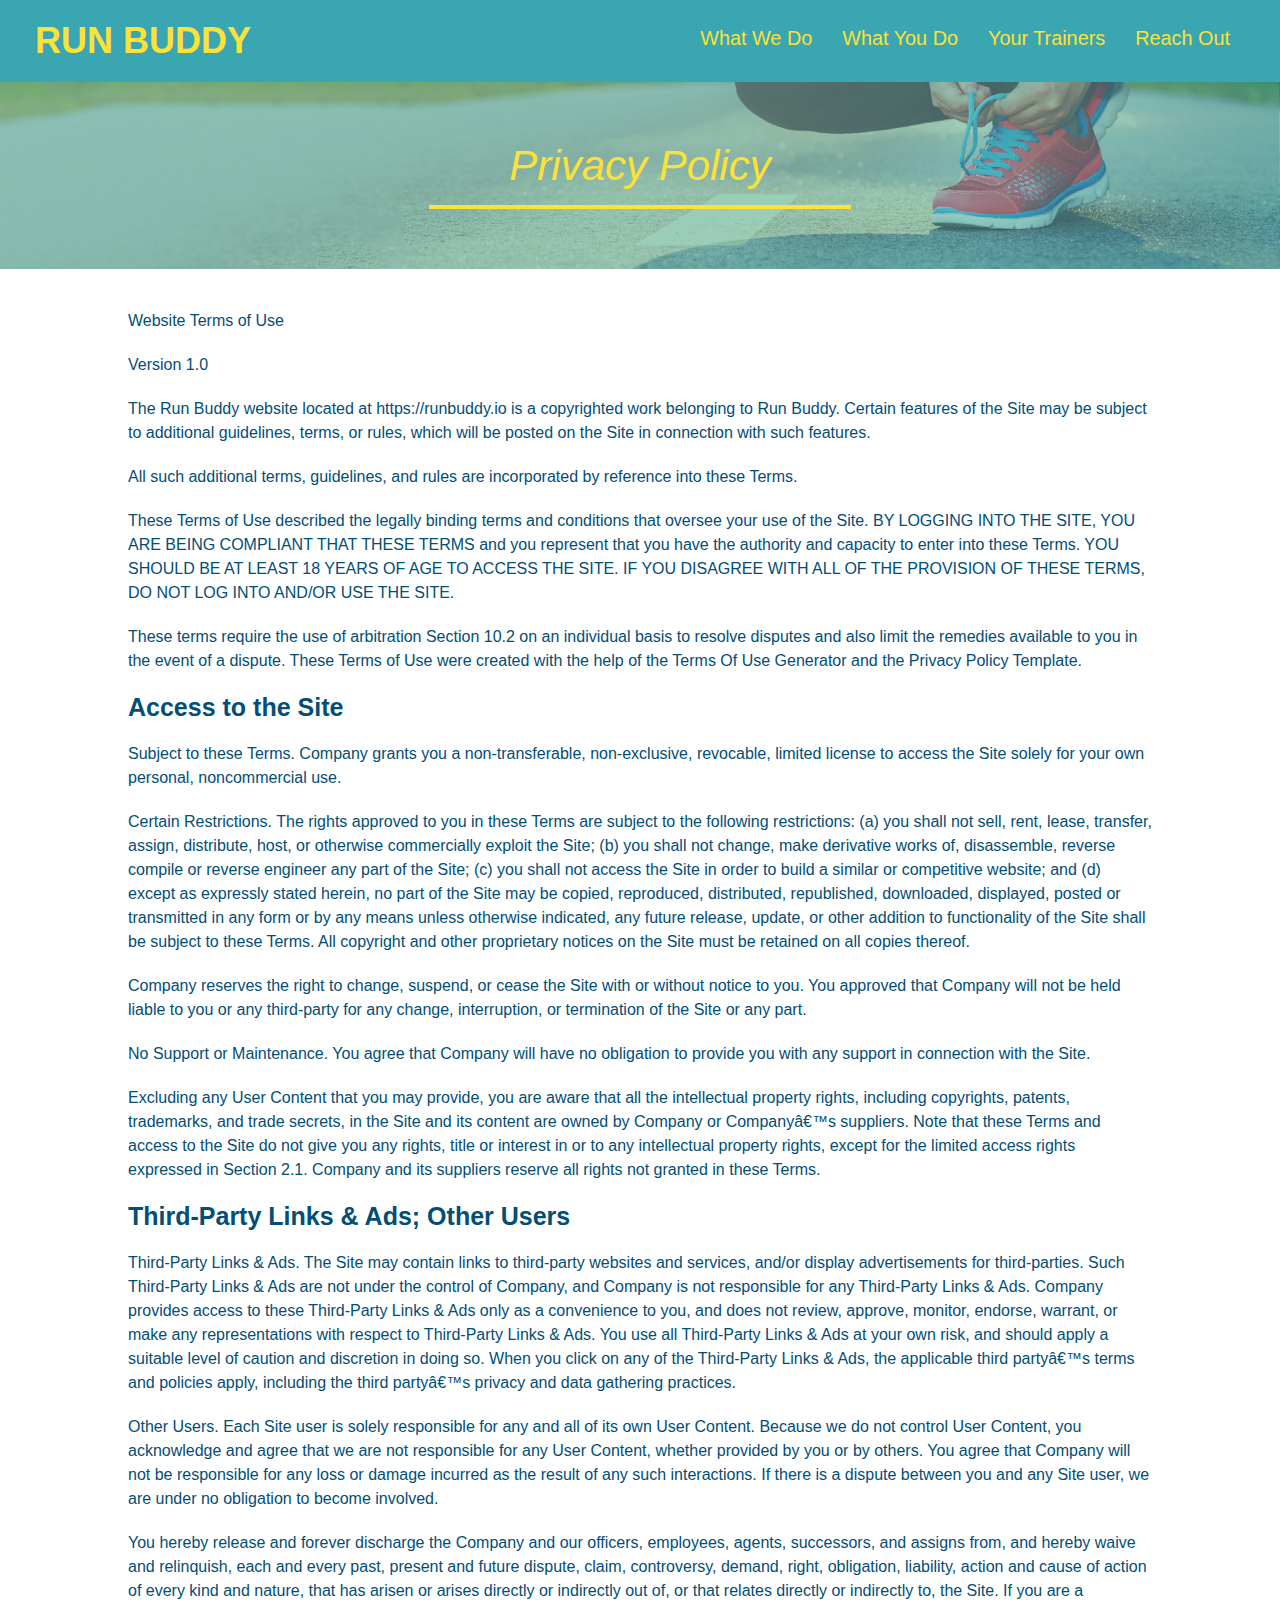
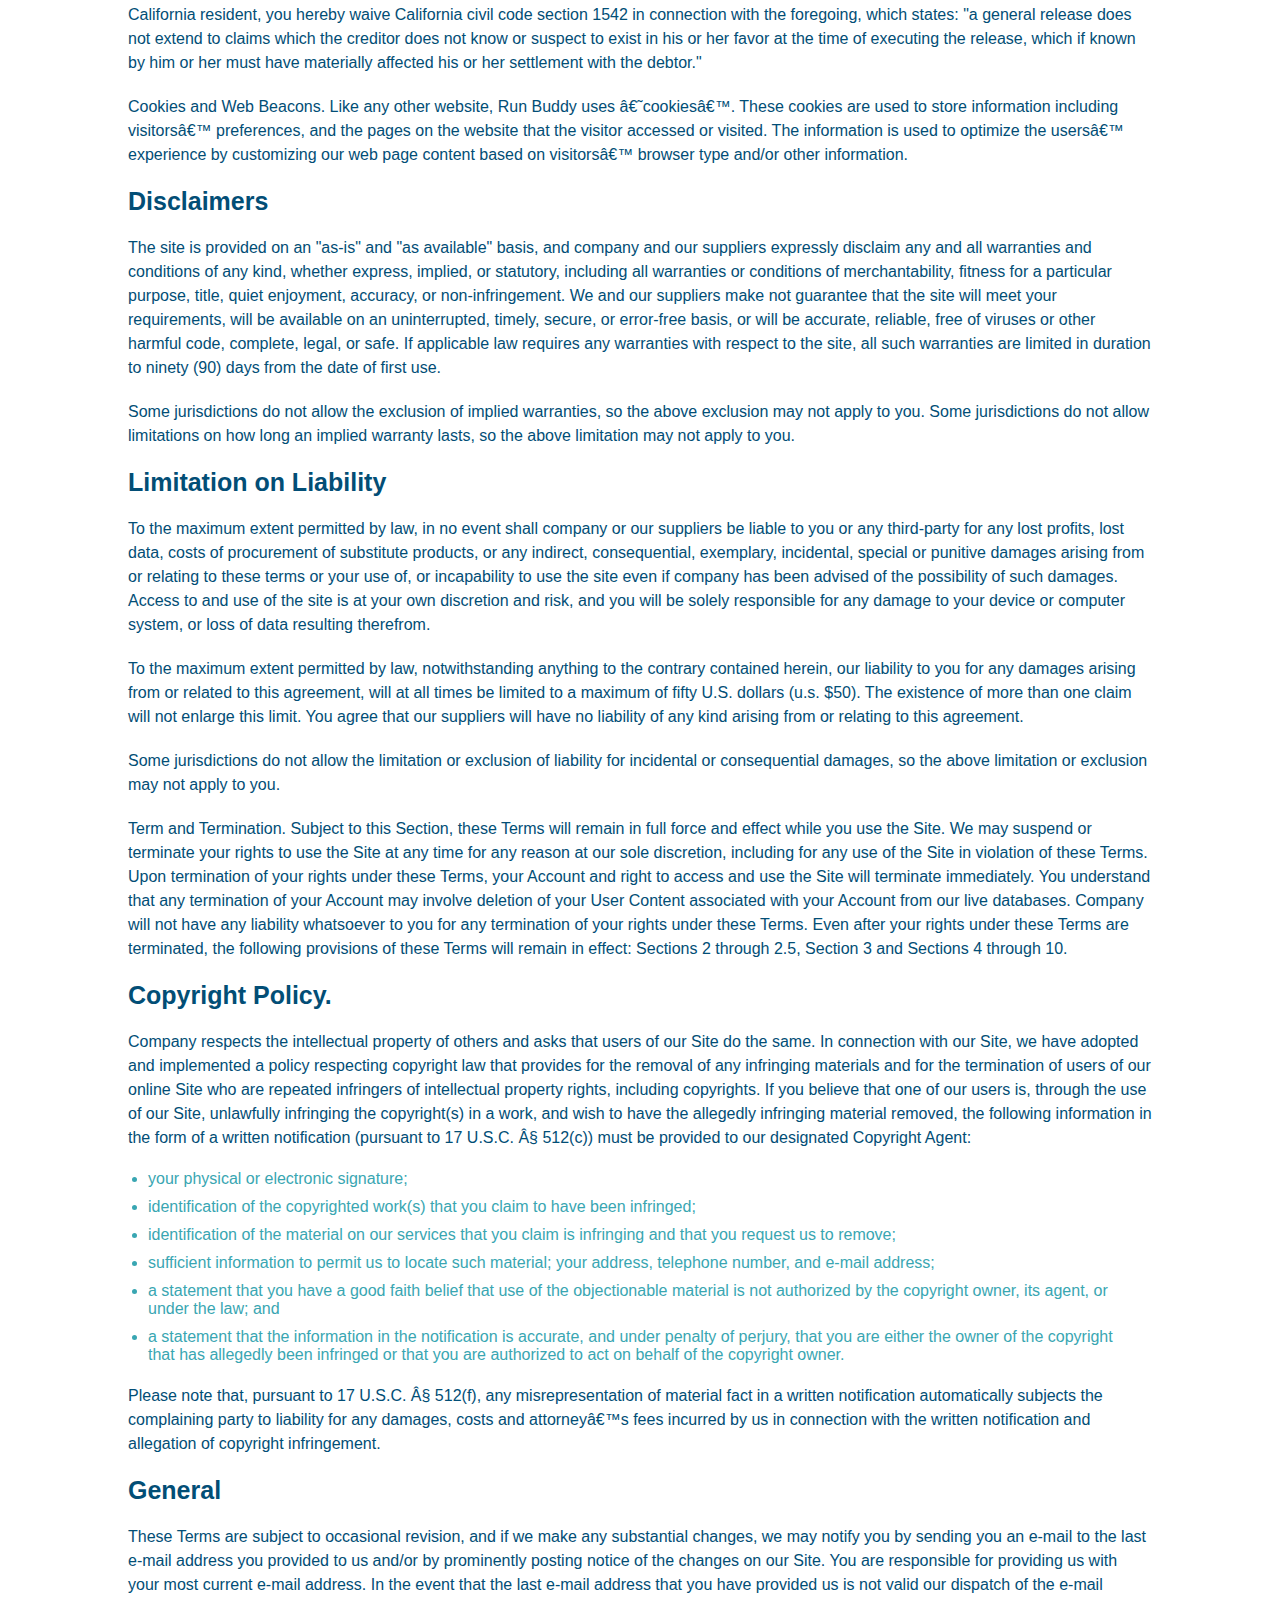
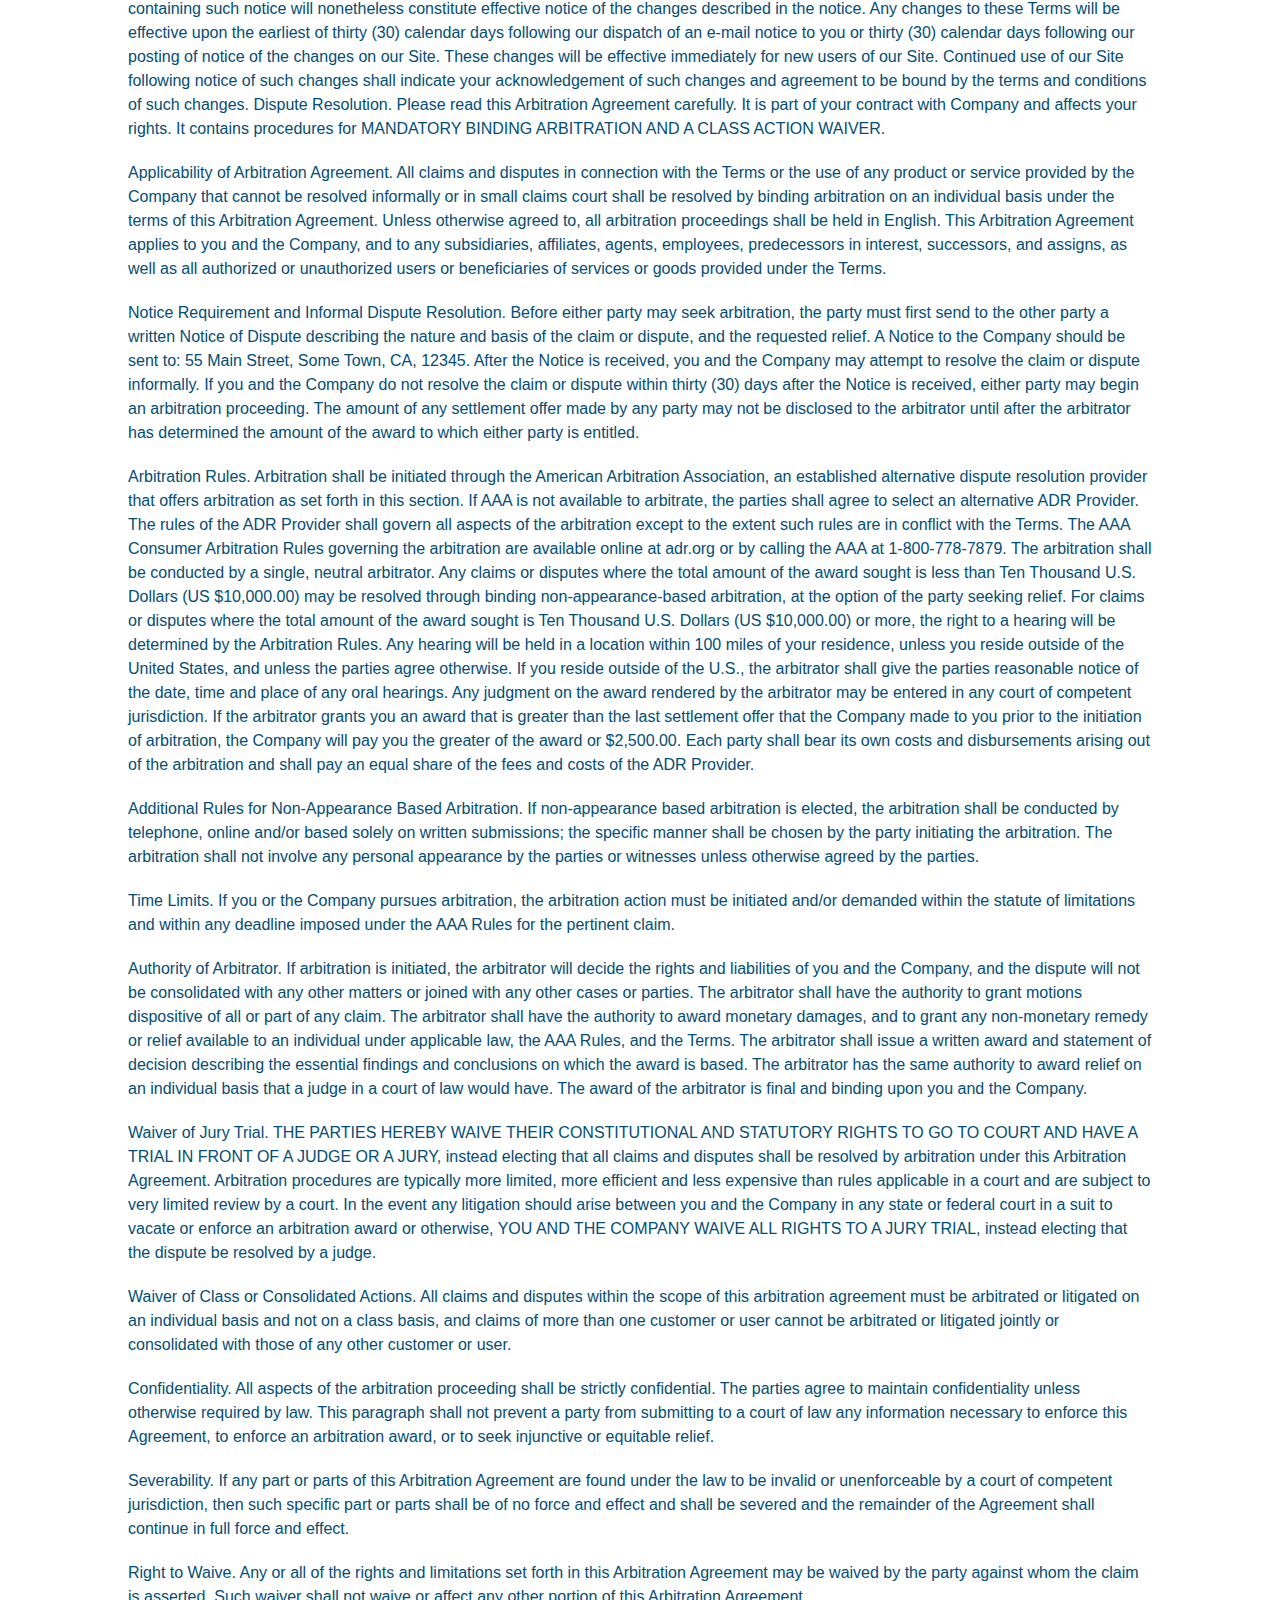
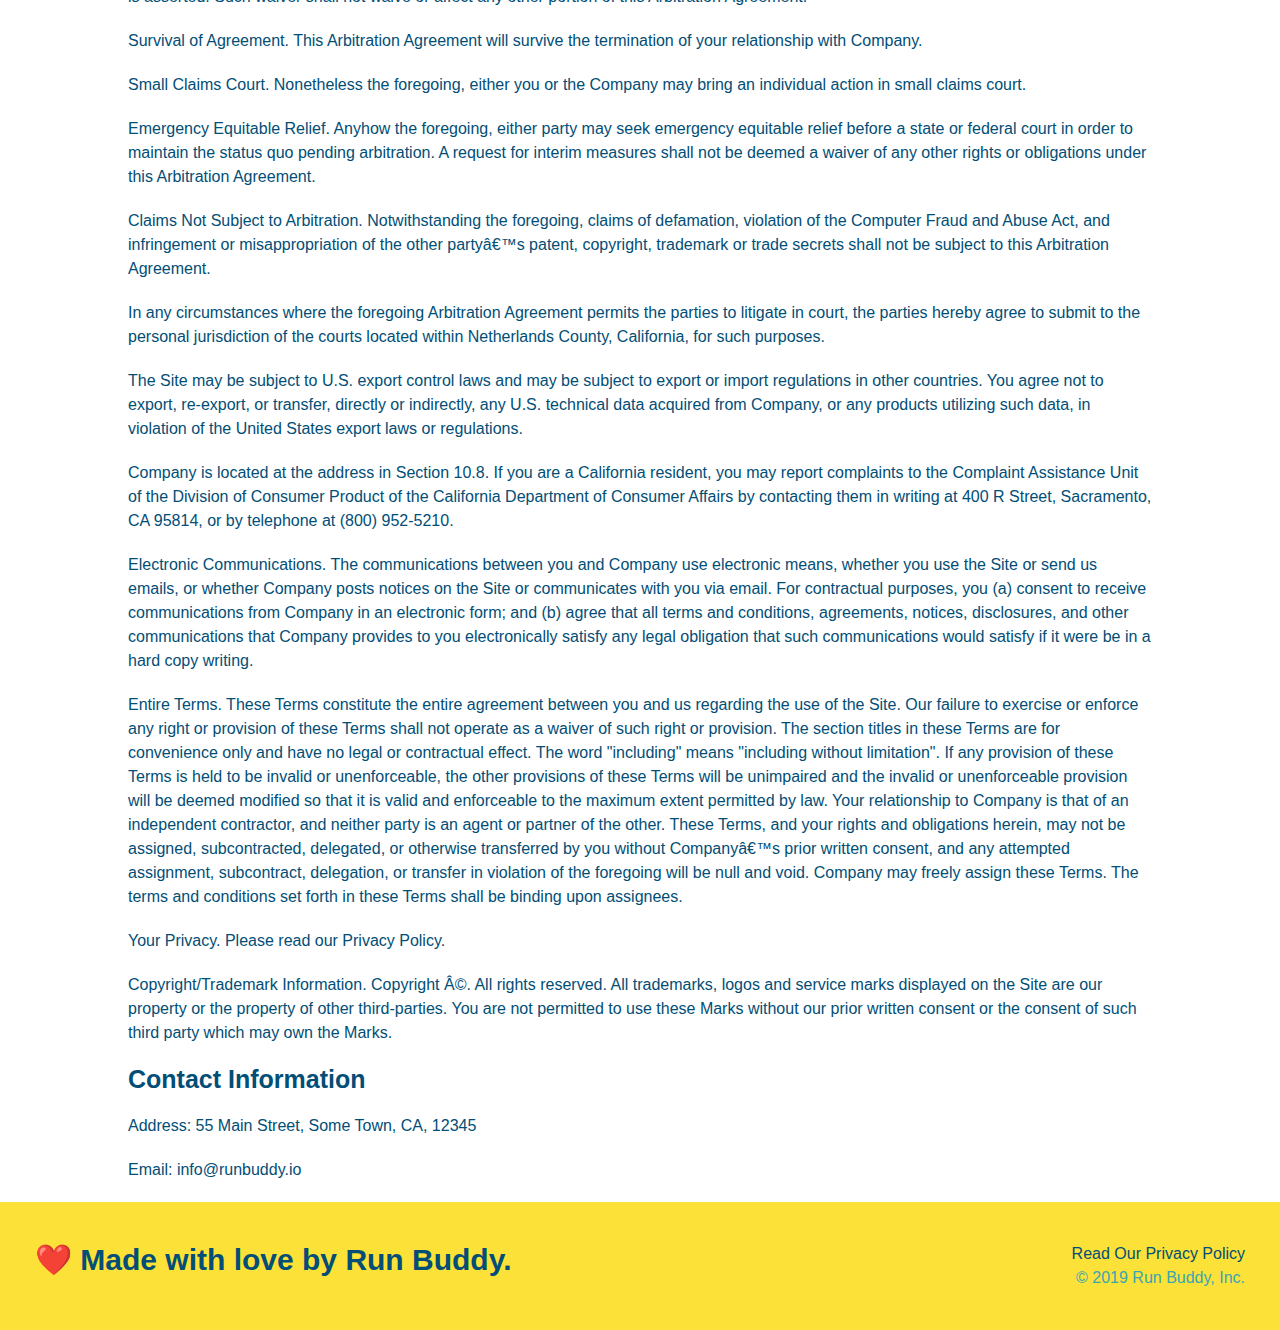
==== commit de84e697: "added meta viewport and media query" ====
--- a/privacy-policy.html
+++ b/privacy-policy.html
@@ -1,6 +1,7 @@
 <!DOCTYPE html>
 <html lang="en">
     <head>
+        <meta name="viewport" content="width=device-width, initial-scale=1.0" />
         <meta charset="UTF-8" />
         <link rel="stylesheet" href="./assets/css/style.css" />
         <link rel="stylesheet" href="./assets/css/secondary-styles.css" />
--- a/assets/css/style.css
+++ b/assets/css/style.css
@@ -8,18 +8,17 @@
 body {
     /* more on this crazy alphanumerical value in a minute */
     color: #39a6b2;
-
     font-family: Helvetica, Arial, sans-serif;
     
 }
 
 /* Apply styles to the header */
 header {
-
+    display: flex;
     padding: 20px 35px;
-
     background-color: #39a6b2;
-
+    justify-content: space-between;
+    flex-wrap: wrap;
 }
 
 header h1 {
@@ -28,8 +27,6 @@
     font-size: 36px;
     color: #fce138;
     margin: 0;
-    display: inline;
-
 }
 
 header a {
@@ -38,18 +35,21 @@
 }
 
 header nav {
-    float: right;
     margin: 7px 0;
 }
 
-header nav ul li {
-    display: inline;
+header nav ul {
+    display: flex;
+    flex-wrap: wrap;
+    justify-content: space-between;
+    align-items: center;
+    list-style: none;
 }
 
 header nav ul li a {
-    margin: 0 30px;
+    margin: 10px 15px;
     font-weight: lighter;
-    font-size: 22px;
+    font-size: 1.55vw;
 }
 
 /* apply styles to the footer */
@@ -57,28 +57,24 @@
     background: #fce138;
     width: 100%;
     padding: 40px 35px;
+    display: flex;
+    justify-content: space-between;
+    flex-wrap: wrap;
 }
 
 footer h2 {
-    display: inline;
     color: #024e76;
     font-size: 30px;
     margin: 0;
 }
 
 footer div {
-float: right;
 line-height: 1.5;
 text-align: right;
 }
 
 footer a {
     color: #024e76;
-}
-
-/* section style start */
-section {
-    padding: 60px;
 }
 
 /* hero style start */
@@ -86,21 +82,21 @@
 /* homepage hero */
 .hero {
     background-image: url("../images/hero-bg.jpg");
-    height: 600px;
     background-size: cover;
     background-position: center;
-    position: relative;
+    display: flex;
+    justify-content: center;
+    flex-wrap: wrap;
+    align-items: flex-start;
 }
 
 .hero-form {
     border: 3px solid #024e76;
     background-color: #fce138;
     padding: 20px;
-    width: 500px;
-    color: #024e76;
-    position: absolute;
-    bottom: 120px;
-    right: 140px;
+    color: #024e76;
+    width: 40%;
+    margin: 3.5;
 }
 
 h3 {
@@ -133,12 +129,28 @@
     padding: 10px 20px;
     font-size: 16px;
 }
+
+.hero-cta {
+width: 35%;
+text-align: right;
+margin: 3.5%;
+color: #fff;
+font-size: 18px;
+line-height: 1.2;
+}
+
+.hero-cta h2 {
+    font-style: italic;
+    font-size: 55px;
+    color: #fce138;
+}
+
 /* Hero style end */
 
 /* section styling */
 
-.intro {
-    text-align: center;
+section {
+    padding: 60px;
 }
 
 .intro p {
@@ -147,20 +159,21 @@
     color: #39a6b2;
     width: 80%;
     font-size: 20px;
+    text-align: center;
 }
 
 .steps {
+    background: #fce138;
+}
+
+.section-title {
+    font-size: 48px;
+    color: #024e76;
+    border-bottom: 3px solid;
+    padding-bottom: 20px;
     text-align: center;
-    background: #fce138;
-}
-
-.section-title {
-    font-size: 55px;
-    color: #024e76;
-    margin-bottom: 35px;
-    padding: 0 100px 20px 100px;
-    display: inline-block;
-    border-bottom: 3px solid;
+    margin: 0 auto 35px auto;
+    width: 50%;
 }
 
 .primary-border {
@@ -171,53 +184,78 @@
     border-color: #39a6b2;
 }
 
-.steps div {
-    margin-bottom: 80px;
-}
-
-.steps img {
-    width: 15%;
-    margin: 10px 0;
-}
-
-.steps h3 {
+.step h3 {
     color: #024e76;
     font-size: 46px;
-    margin-top: 10px;
-}
-
-.steps p {
+    flex: 1 30%;
+}
+
+.step-text p {
     color: #39a6b2;
-    font-size: 23px;
-}
-
-.steps span {
-    font-size: 38px;
+    font-size: 18px;
+}
+
+.step-text h4 {
+font-size: 26px;
+line-height: 1.5;
+color: #024e76;
+}
+
+.step {
+    margin: 50px auto;
+    padding-bottom: 50px;
+    width: 80%;
+    border-bottom: 1px solid #39a6b2;
+    display: flex;
+    flex-wrap: wrap;
+    align-items: center;
+    justify-content: space-between;
+}
+
+.step-info {
+    flex: 2 70%;
+    display: flex;
+    flex-wrap: wrap;
+    align-items: center;
+}
+
+.step-img {
+    flex: 1 12%;
+    margin-right: 20px;
+}
+
+.step-img img {
+    max-width: 100%;
+}
+
+.step-text {
+    flex: 12;
 }
 
 /* styling the Trainers section */
 
 .trainers {
-    text-align: center;
+width: 100%;
+margin: 0 auto;
+display: flex;
+flex-wrap: wrap;
+justify-content: space-around;
 }
 
 .trainer {
-    width: 900px;
-    margin: 0 auto 30px auto;
+    margin: 0 auto 20px auto;
     background: #024e76;
     color: #fce138;
-    overflow: auto;
+    flex: 1;
 }
 
 .trainer img {
-    width: 35%;
-    float: left;
+    width: 100%;
 }
 
 .trainer-bio {
-    padding: 35px;
-    float: left;
-    width: 65%;
+    padding: 25px;
+    line-height: 1.3;
 }
 
 .text-left {
@@ -229,42 +267,46 @@
 }
 
 .trainer-bio h3 {
-    font-size: 32px;
-    margin-bottom: 8px;
+    font-size: 28px;
 }
 
 .trainer-bio h4 {
     font-weight: lighter;
-    font-size: 26px;
-    margin-bottom: 25px;
+    font-size: 22px;
+    margin-bottom: 15px;
 }
 
 .trainer-bio p {
     font-size: 17px;
-    line-height: 1.3;
-}
+}
+
+/* Reach out section styling */
 
 .contact {
-    text-align: center;
     background: #024e76;
     overflow: auto;
 }
 
+.contact-info {
+display: flex;
+justify-content: space-between;
+flex-wrap: wrap;
+}
+
+.contact-info > * {
+    flex: 1;
+    margin: 15px;
+}
+
 .contact h2 {
     color: #fce138;
 }
 
 .contact-info iframe {
-    width: 400px;
     height: 400px;
 }
 
 .contact-info div {
-    width: 410px;
-    display: inline-block;
-    vertical-align: top;
-    text-align: left;
-    margin: 30px 0 0 60px;
     color: white;
 }
 
@@ -276,10 +318,62 @@
 .contact-info p, .contact-info address {
     margin: 20px 0;
     line-height: 1.5;
-    font-size: 20px;
+    font-size: 16px;
     font-style: normal;
 }
 
 .contact-info a {
     color: #fce138;
+}
+
+.contact-form input, .contact-form textarea {
+    border: 1px solid #024e76;
+    display: block;
+    padding: 7px 15px;
+    font-size: 16px;
+    color: #024e76;
+    width: 100%;
+    margin-bottom: 15px;
+    margin-top: 5px;
+}
+
+.contact-form button {
+    width: 100%;
+    border: none;
+    background: #fce138;
+    color: #024e76;
+    text-align: center;
+    padding: 15px 0;
+    font-size: 16px;
+}
+
+.flex-row {
+    display: flex;
+}
+
+/* MEDIA QUERY FOR SMALLER DESKTOP SCREENS AND SMALLER */
+
+@media screen and (max-width: 980px) {
+    header h1 a {
+        /* this will be applied on any screen smaller than 980px */
+        color: tomato;
+    }
+}
+
+/* MEDIA QUERY FOR TABLETS AND SMALLER */
+
+@media screen and (max-width: 768px) {
+    header h1 {
+        /* this will be applied on any screen between 768px and 575px */
+        font-size: 80px;
+    }
+}
+
+/* MEDIA QUERY FOR MOBILE PHONES AND SMALLER */
+
+@media screen and (max-width: 575px) {
+    header h1 {
+        /* this will be applied on any screen smaller than 575px */
+        font-size: 100px;
+    }
 }